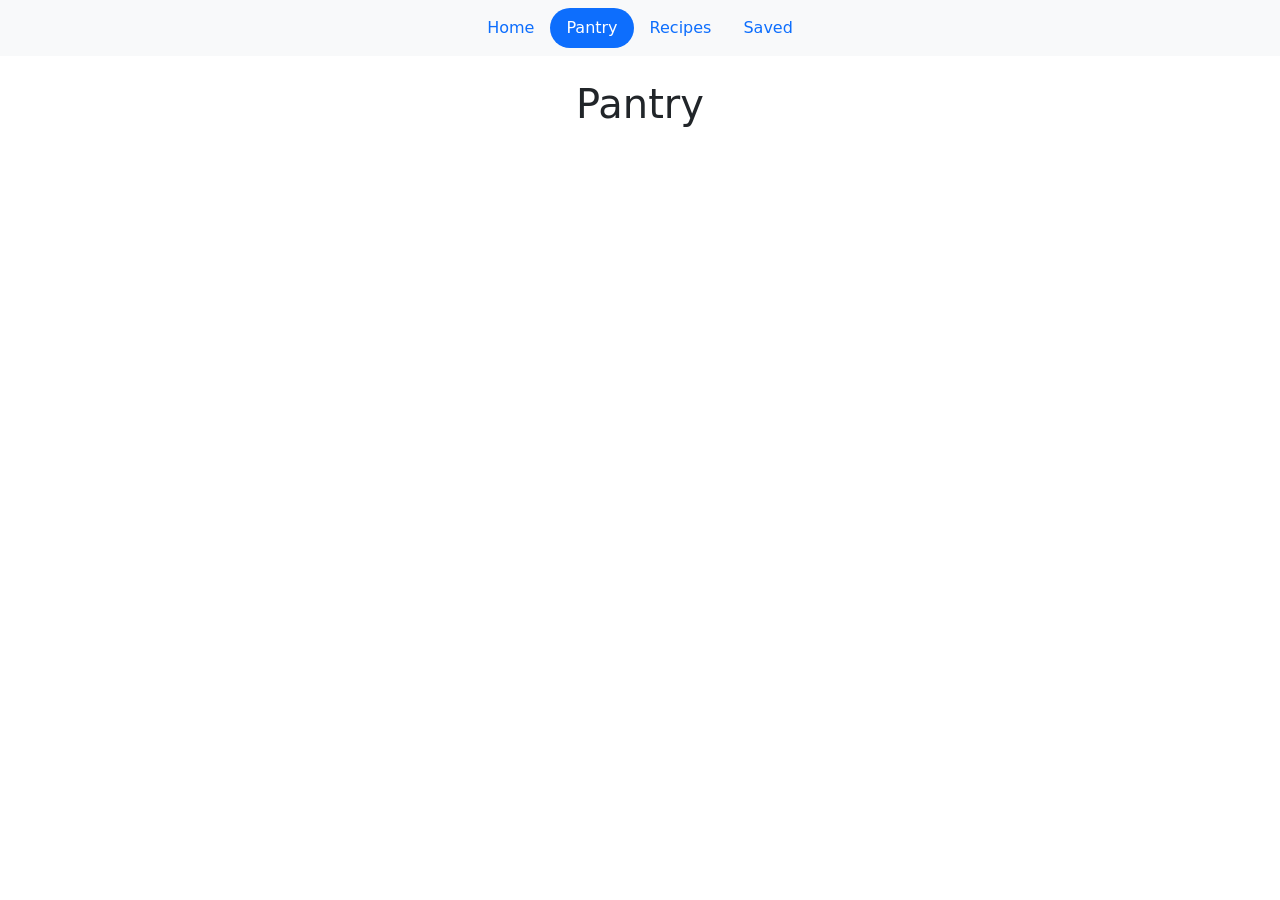
==== pantry.html @ 1c047a1c "initialcommit" ====
<!DOCTYPE html>
<html lang="en">
<head>
    <meta charset="UTF-8">
    <meta name="viewport" content="width=device-width, initial-scale=1.0">
    <title>Home</title>
    <link rel="stylesheet" href="css/bootstrap.css">
    <link rel="stylesheet" href="css/bootstrap.min.css">
    <link rel="stylesheet" href="css/style.css">
    <link rel="stylesheet" href="https://cdn.jsdelivr.net/npm/bootstrap-icons@1.11.3/font/bootstrap-icons.min.css">
    <script src="script.js" defer></script>
</head>
<body>
    <nav class="navbar navbar-expand-lg navbar-light bg-light px-3 sticky-top">
        <ul class="nav nav-pills flex-grow-1 justify-content-center">
            <li class="nav-item">
                <a class="nav-link" href="index.html">Home</a>
            </li>
            <li class="nav-item">
                <a class="nav-link active rounded-pill" aria-current="page" href="pantry.html">Pantry</a>
            </li>
            <li class="nav-item">
                <a class="nav-link" href="recipes.html">Recipes</a>
            </li>
            <li class="nav-item">
                <a class="nav-link" href="savedrecipes.html">Saved</a>
            </li>
        </ul>
    </nav>

    <section class="container mt-4">
        <h1 class="mb-4 text-center">Pantry</h1>
        <div class="text-center">
           
        </div>

        <!-- <div class="card">
            <div class="card-body" id="pantry-content">
                <h4 class="card-title">Ingredients</h4>
                <p class="card-subtitle pantry-subtitle"></p>

                <div class="input-group">
                    <input type="text" id="pantry-ingredient-input" class="form-control" placeholder="New ingredient" aria-label="New ingredient">
                    <button id="add-pantry-ingredient-button" type="button" class="btn btn-primary">
                        <i class="bi bi-plus-lg"></i> Add
                    </button>
                </div>

                <div class="pantry-list-wrapper">
                    <ul class="list-group mb-3" id="pantry-ingredient-list">
                        <!- ingredients get added here ->
                    </ul>
                </div>
            </div>
        </div> -->
    </section>
</body>
</html>
---- css/style.css ----
:root {
  --default-font: "Roboto",  system-ui, -apple-system, "Segoe UI", Roboto, "Helvetica Neue", Arial, "Noto Sans", "Liberation Sans", sans-serif, "Apple Color Emoji", "Segoe UI Emoji", "Segoe UI Symbol", "Noto Color Emoji";
  --heading-font: "Questrial",  sans-serif;
  --nav-font: "Noto Sans",  sans-serif;
}

.recipe-filter-option {
  --bs-btn-color: var(--bs-secondary-color);
  --bs-btn-hover-color: #fff;
}

#save-recipe-button:not(.active):hover {
  background-color: transparent;
  color: var(--bs-primary);
  border-color: var(--bs-primary);
}

#save-recipe-button.active:hover {
  background-color: var(--bs-primary);
  color: #fff;
  border-color: var(--bs-primary);
}
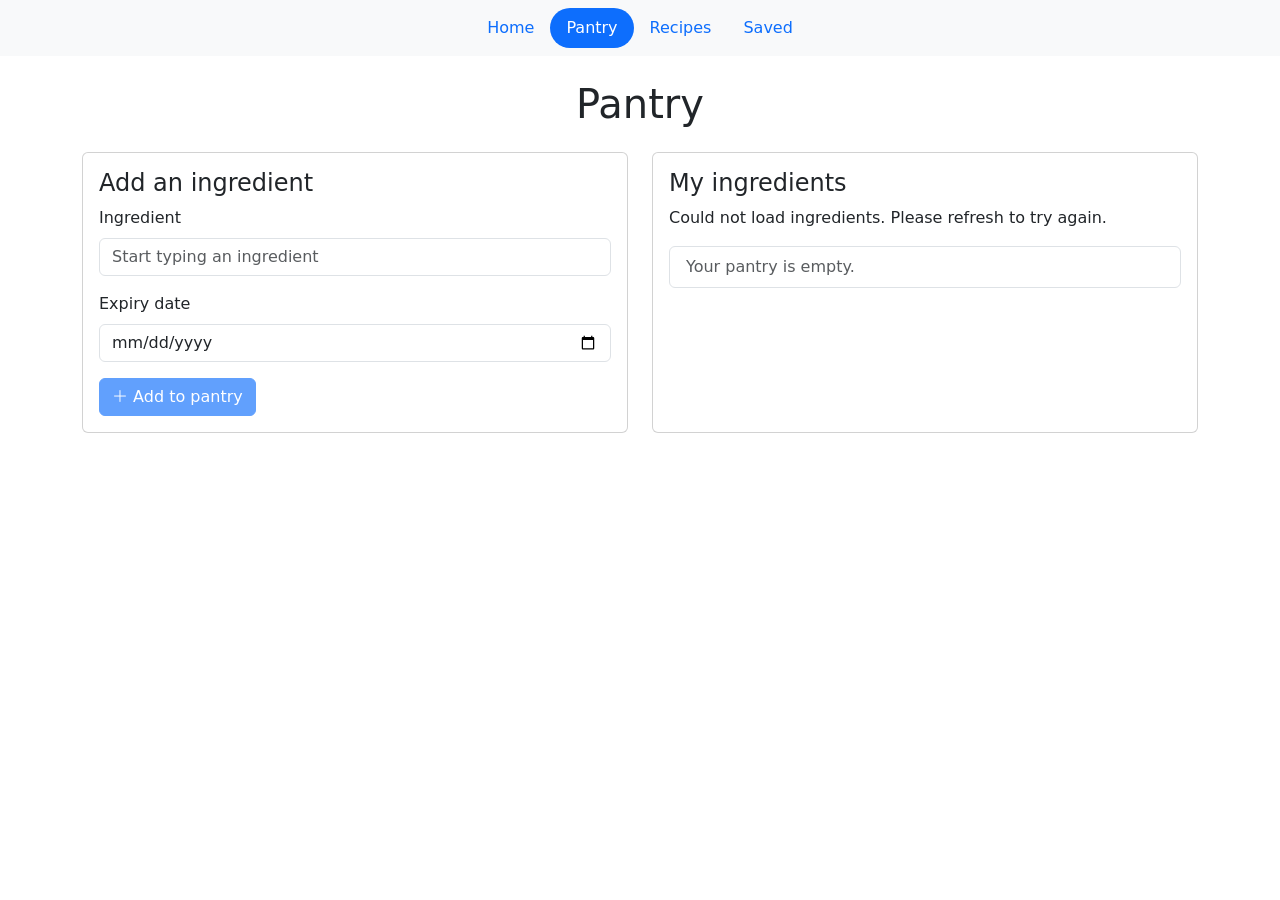
==== commit 3928c77c: "pantry" ====
--- a/pantry.html
+++ b/pantry.html
@@ -3,7 +3,7 @@
 <head>
     <meta charset="UTF-8">
     <meta name="viewport" content="width=device-width, initial-scale=1.0">
-    <title>Home</title>
+    <title>Pantry</title>
     <link rel="stylesheet" href="css/bootstrap.css">
     <link rel="stylesheet" href="css/bootstrap.min.css">
     <link rel="stylesheet" href="css/style.css">
@@ -30,29 +30,40 @@
 
     <section class="container mt-4">
         <h1 class="mb-4 text-center">Pantry</h1>
-        <div class="text-center">
-           
-        </div>
-
-        <!-- <div class="card">
-            <div class="card-body" id="pantry-content">
-                <h4 class="card-title">Ingredients</h4>
-                <p class="card-subtitle pantry-subtitle"></p>
-
-                <div class="input-group">
-                    <input type="text" id="pantry-ingredient-input" class="form-control" placeholder="New ingredient" aria-label="New ingredient">
-                    <button id="add-pantry-ingredient-button" type="button" class="btn btn-primary">
-                        <i class="bi bi-plus-lg"></i> Add
-                    </button>
-                </div>
-
-                <div class="pantry-list-wrapper">
-                    <ul class="list-group mb-3" id="pantry-ingredient-list">
-                        <!- ingredients get added here ->
-                    </ul>
+        <div class="row g-4">
+            <div class="col-md-6">
+                <div class="card h-100">
+                    <div class="card-body">
+                        <h4 class="card-title">Add an ingredient</h4>
+                        <form id="pantry-ingredient-form">
+                            <div class="mb-3">
+                                <label for="pantry-ingredient-input" class="form-label">Ingredient</label>
+                                <input type="text" id="pantry-ingredient-input" class="form-control" list="pantry-ingredient-options" placeholder="Start typing an ingredient" autocomplete="off" required>
+                                <datalist id="pantry-ingredient-options"></datalist>
+                            </div>
+                            <div class="mb-3">
+                                <label for="pantry-expiry-input" class="form-label">Expiry date</label>
+                                <input type="date" id="pantry-expiry-input" class="form-control" required>
+                            </div>
+                            <button id="add-pantry-ingredient-button" type="submit" class="btn btn-primary" disabled>
+                                <i class="bi bi-plus-lg"></i> Add to pantry
+                            </button>
+                        </form>
+                    </div>
                 </div>
             </div>
-        </div> -->
+            <div class="col-md-6">
+                <div class="card h-100">
+                    <div class="card-body">
+                        <h4 class="card-title">My ingredients</h4>
+                        <p id="pantry-message" class="mb-3" role="status" aria-live="polite"></p>
+                        <ul class="list-group" id="pantry-ingredient-list" aria-live="polite">
+                            <li class="list-group-item">Your pantry is empty.</li>
+                        </ul>
+                    </div>
+                </div>
+            </div>
+        </div>
     </section>
 </body>
 </html>
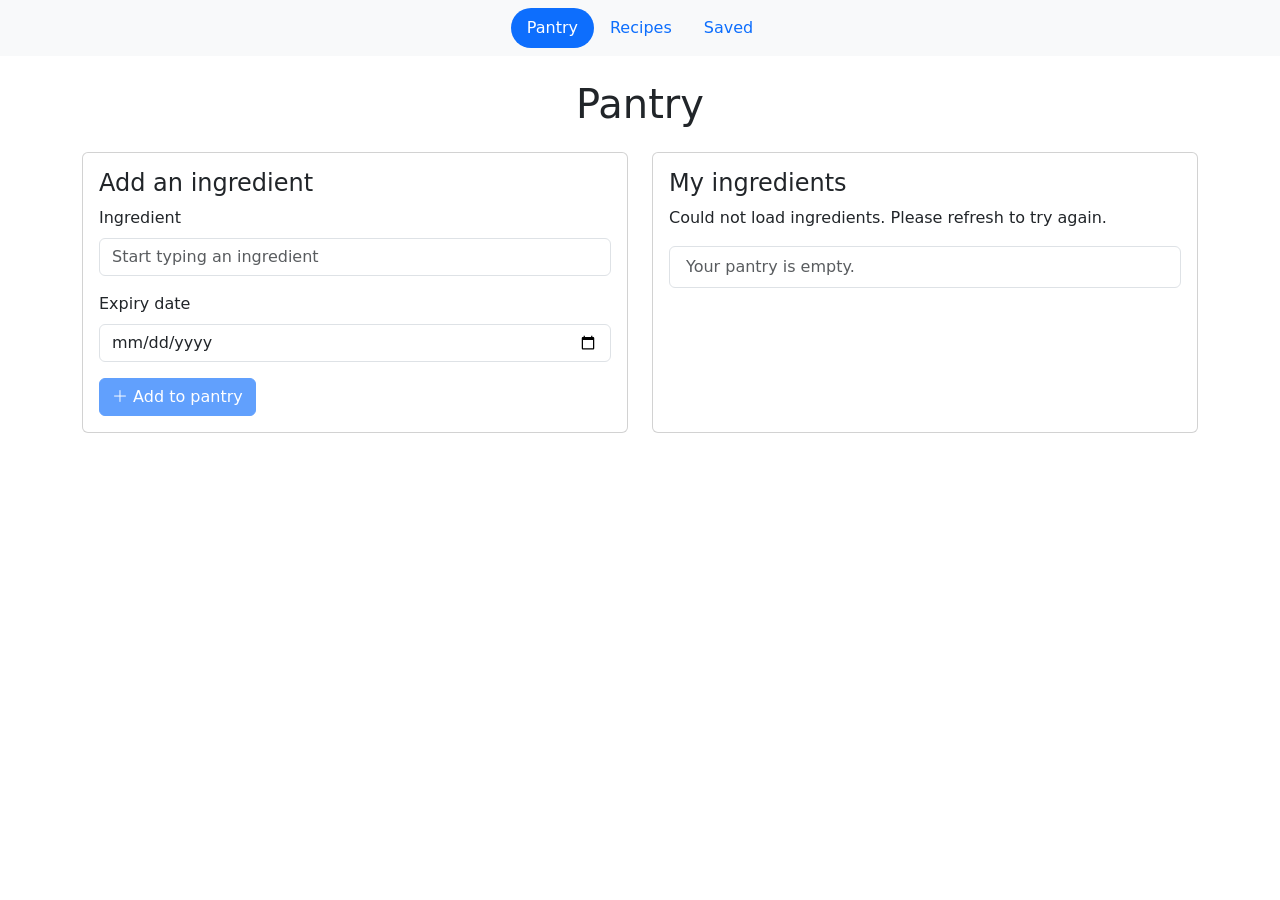
==== commit 09284a5c: "updt" ====
--- a/pantry.html
+++ b/pantry.html
@@ -5,7 +5,6 @@
     <meta name="viewport" content="width=device-width, initial-scale=1.0">
     <title>Pantry</title>
     <link rel="stylesheet" href="css/bootstrap.css">
-    <link rel="stylesheet" href="css/bootstrap.min.css">
     <link rel="stylesheet" href="css/style.css">
     <link rel="stylesheet" href="https://cdn.jsdelivr.net/npm/bootstrap-icons@1.11.3/font/bootstrap-icons.min.css">
     <script src="script.js" defer></script>
@@ -13,9 +12,7 @@
 <body>
     <nav class="navbar navbar-expand-lg navbar-light bg-light px-3 sticky-top">
         <ul class="nav nav-pills flex-grow-1 justify-content-center">
-            <li class="nav-item">
-                <a class="nav-link" href="index.html">Home</a>
-            </li>
+
             <li class="nav-item">
                 <a class="nav-link active rounded-pill" aria-current="page" href="pantry.html">Pantry</a>
             </li>
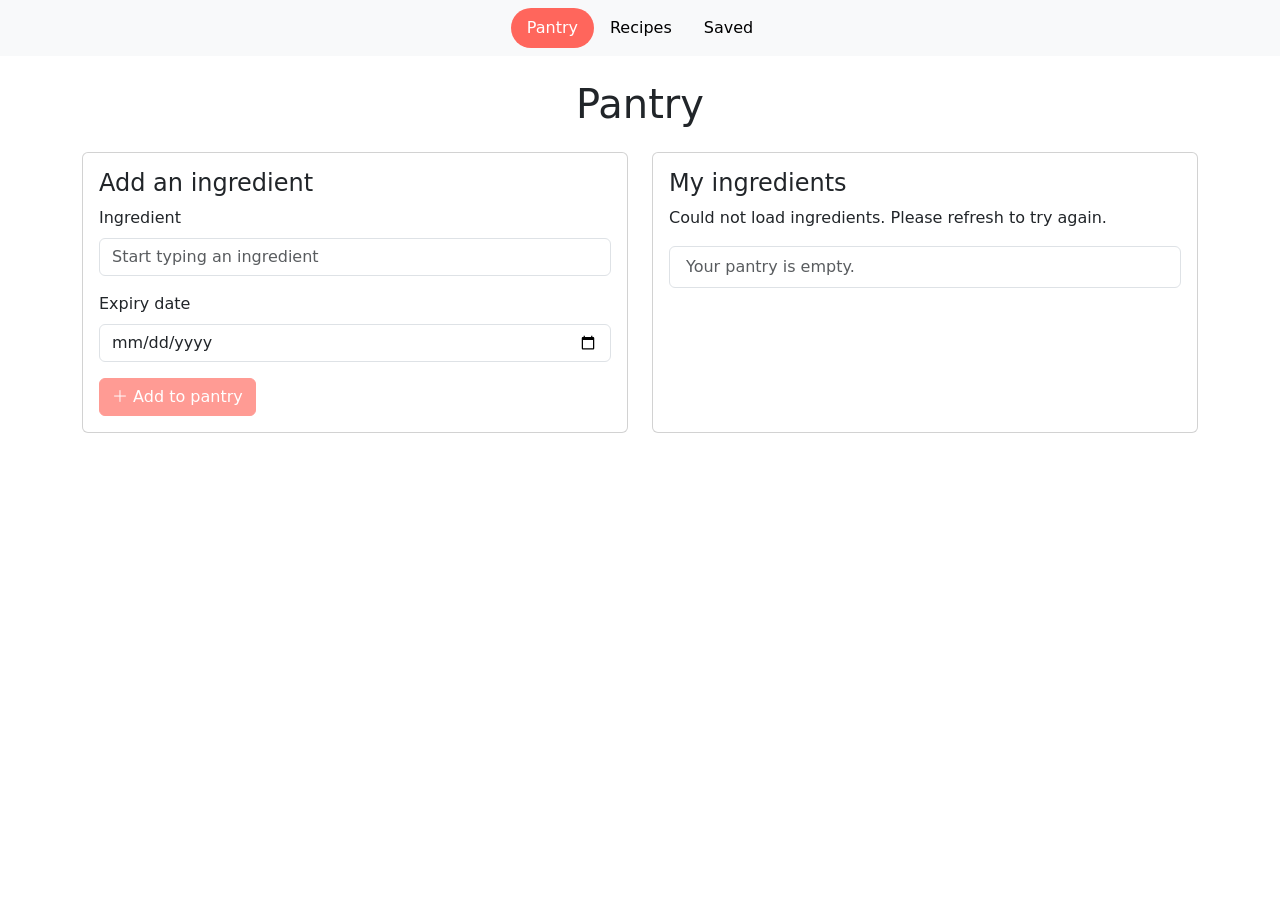
==== commit cde65dd9: "updt" ====
--- a/pantry.html
+++ b/pantry.html
@@ -17,7 +17,7 @@
                 <a class="nav-link active rounded-pill" aria-current="page" href="pantry.html">Pantry</a>
             </li>
             <li class="nav-item">
-                <a class="nav-link" href="recipes.html">Recipes</a>
+                <a class="nav-link" href="index.html">Recipes</a>
             </li>
             <li class="nav-item">
                 <a class="nav-link" href="savedrecipes.html">Saved</a>
--- a/css/style.css
+++ b/css/style.css
@@ -11,12 +11,12 @@
 
 #save-recipe-button:not(.active):hover {
   background-color: transparent;
-  color: var(--bs-primary);
-  border-color: var(--bs-primary);
+  color: #FF665C;
+  border-color: #FF665C;
 }
 
 #save-recipe-button.active:hover {
-  background-color: var(--bs-primary);
+  background-color: #FF665C;
   color: #fff;
-  border-color: var(--bs-primary);
+  border-color: #FF665C;
 }
